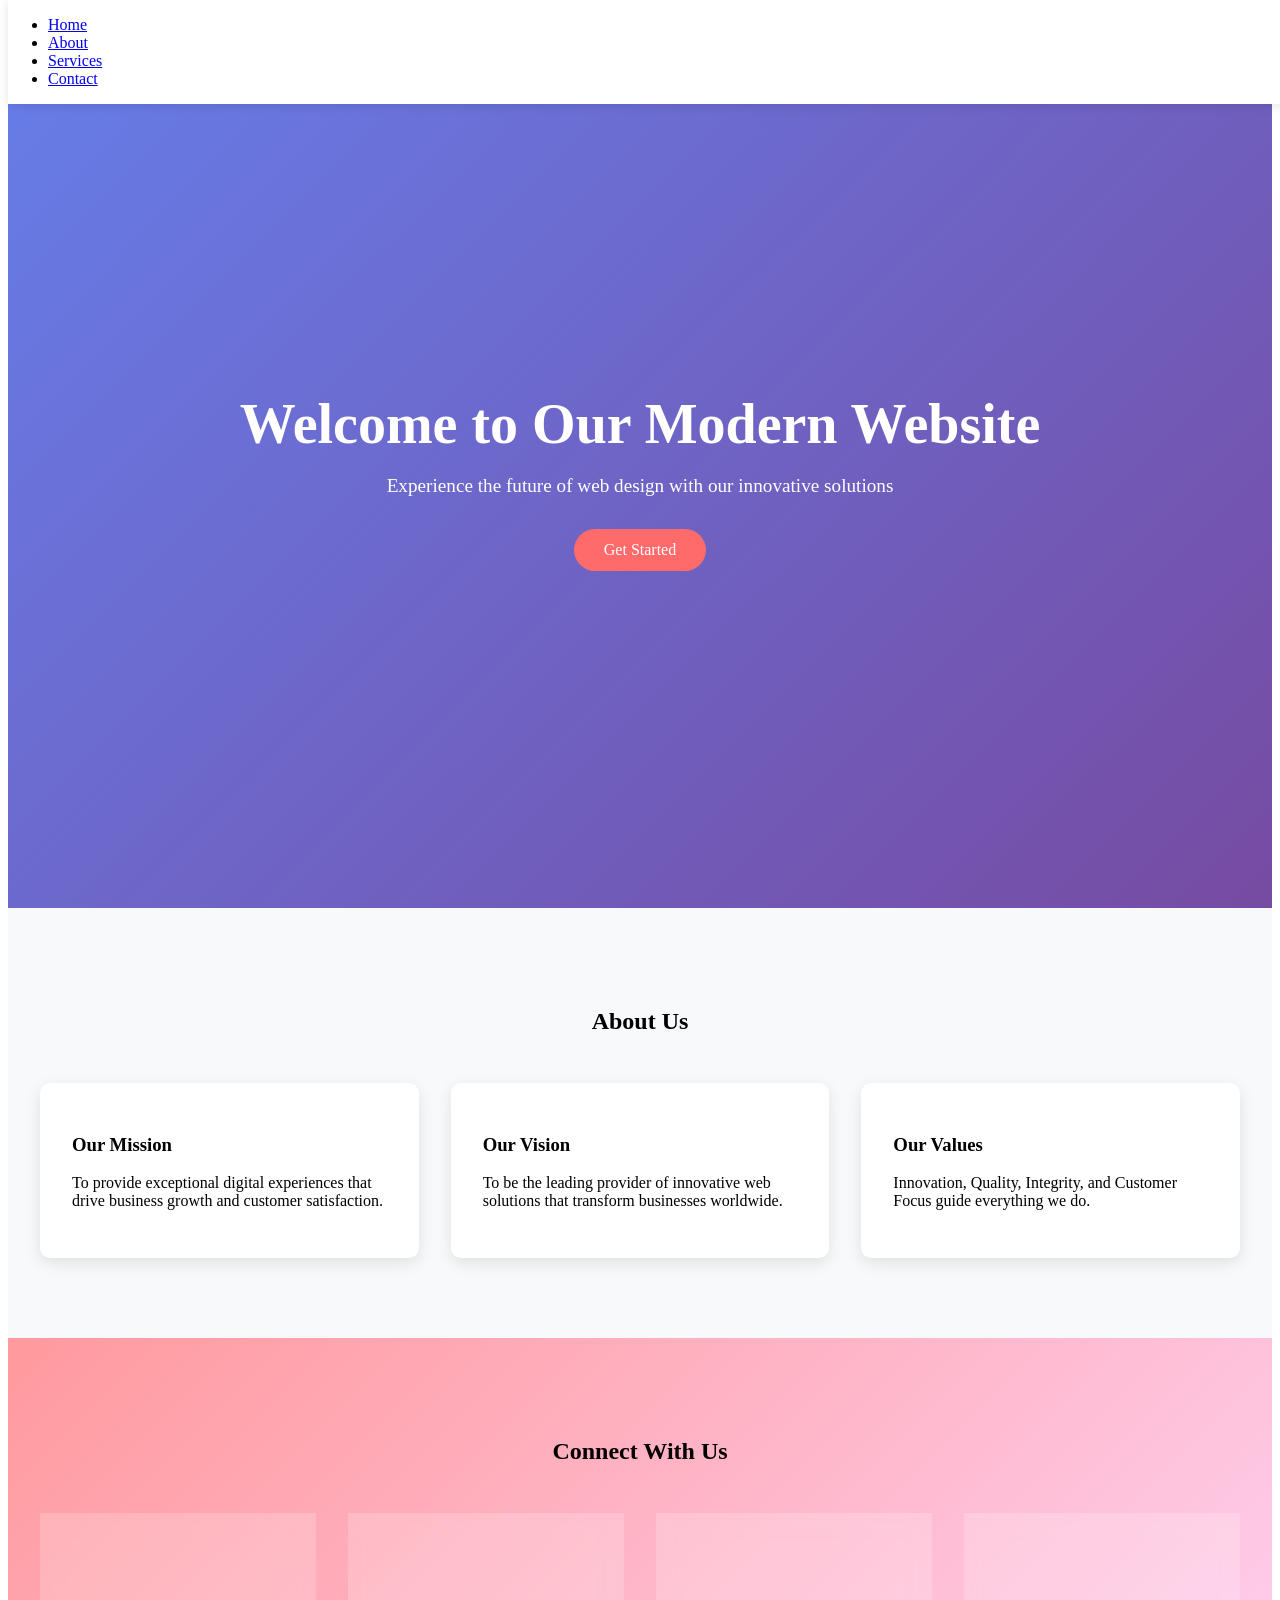
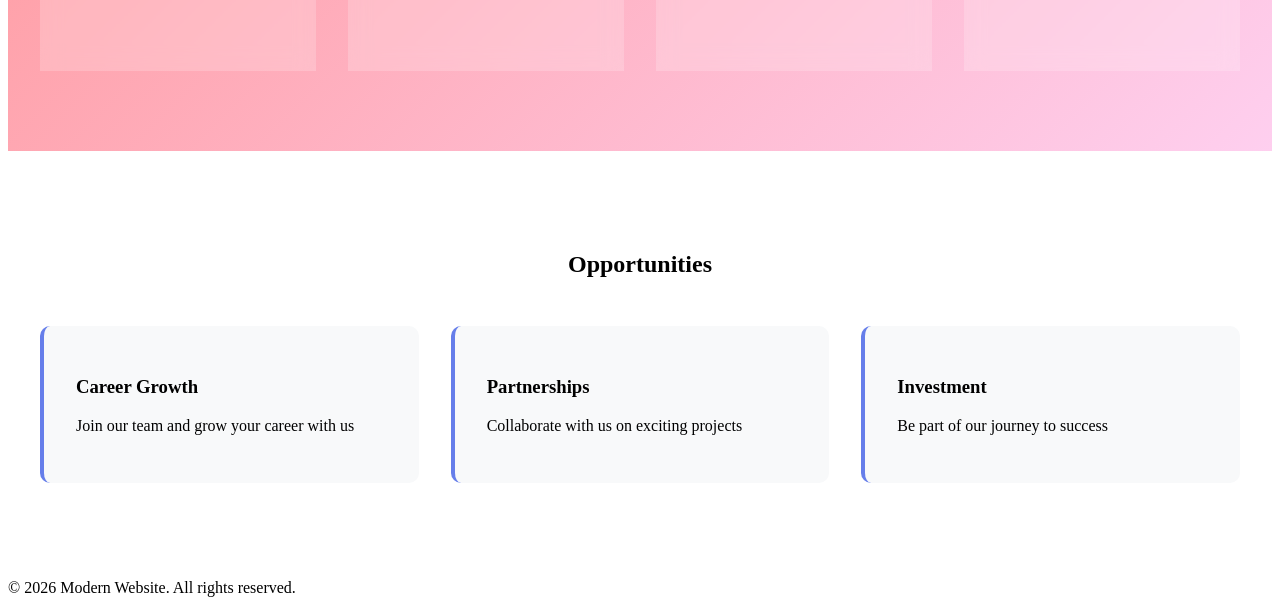
==== docs/homepage.html @ dc1766ad "changed and renamed the index file to homepage html for clarity" ====
<!DOCTYPE html>
<html lang="en">
<head>
    <meta charset="UTF-8">
    <meta name="viewport" content="width=device-width, initial-scale=1.0">
    <title>Modern Homepage</title>
    <link rel="stylesheet" href="assets/css/main.css">
    <link rel="stylesheet" href="assets/css/custom.css">
</head>
<body>
    <div id="page-wrapper">
        <header id="header">
            <nav>
                <ul>
                    <li><a href="#home">Home</a></li>
                    <li><a href="#about">About</a></li>
                    <li><a href="#services">Services</a></li>
                    <li><a href="#contact">Contact</a></li>
                </ul>
            </nav>
        </header>

        <main>
            <section id="home" class="hero">
                <div class="particles">
                    <div class="particle particle-1"></div>
                    <div class="particle particle-2"></div>
                    <div class="particle particle-3"></div>
                    <div class="particle particle-4"></div>
                    <div class="particle particle-5"></div>
                </div>
                <div class="hero-content">
                    <h1>Welcome to Our Modern Website</h1>
                    <p>Experience the future of web design with our innovative solutions</p>
                    <a href="#about" class="cta-button">Get Started</a>
                </div>
            </section>

            <section id="about" class="about">
                <div class="container">
                    <h2 class="section-title">About Us</h2>
                    <div class="grid-container">
                        <div class="grid-item">
							<h3>Our Mission</h3>
                            <p>To provide exceptional digital experiences that drive business growth and customer satisfaction.</p>
                        </div>
                        <div class="grid-item">
                            <h3>Our Vision</h3>
                            <p>To be the leading provider of innovative web solutions that transform businesses worldwide.</p>
                        </div>
                        <div class="grid-item">
                            <h3>Our Values</h3>
                            <p>Innovation, Quality, Integrity, and Customer Focus guide everything we do.</p>
                        </div>
                    </div>
                </div>
            </section>

            <section id="social" class="social">
                <div class="container">
                    <h2 class="section-title">Connect With Us</h2>
                    <div class="social-grid">
                        <a href="#" class="social-link">
                            <h3>Facebook</h3>
                            <p>Join our community</p>
                        </a>
                        <a href="#" class="social-link">
                            <h3>Twitter</h3>
                            <p>Follow our updates</p>
                        </a>
                        <a href="#" class="social-link">
                            <h3>LinkedIn</h3>
                            <p>Professional network</p>
                        </a>
                        <a href="#" class="social-link">
                            <h3>Instagram</h3>
                            <p>See our work</p>
                        </a>
                    </div>
                </div>
            </section>

            <section id="opportunities" class="opportunities">
                <div class="container">
                    <h2 class="section-title">Opportunities</h2>
                    <div class="opportunities-grid">
                        <div class="opportunity-card">
                            <h3>Career Growth</h3>
                            <p>Join our team and grow your career with us</p>
                        </div>
						<div class="opportunity-card">
                            <h3>Partnerships</h3>
                            <p>Collaborate with us on exciting projects</p>
                        </div>
                        <div class="opportunity-card">
                            <h3>Investment</h3>
                            <p>Be part of our journey to success</p>
                        </div>
                    </div>
                </div>
            </section>
        </main>

        <footer>
            <p>&copy; 2026 Modern Website. All rights reserved.</p>
        </footer>

        <div class="popup" id="newsletterPopup">
            <div class="popup-content">
                <span class="close-popup">&times;</span>
                <h3>Subscribe to our Newsletter</h3>
				<p>Stay updated with our latest news and offers</p>
                <form>
                    <input type="email" placeholder="Enter your email" required>
                    <button type="submit">Subscribe</button>
                </form>
            </div>
        </div>
    </div>

    <script src="assets/js/main.js"></script>
</body>
</html>
---- docs/assets/css/custom.css ----
/* Custom styles for the homepage */

/* Header styles */
body #page-wrapper #header {
    background-color: #fff;
    box-shadow: 0 2px 10px rgba(0,0,0,0.1);
    position: fixed;
    top: 0;
    width: 100%;
    z-index: 1000;
    transition: all 0.3s ease;
}

body #page-wrapper #header.scrolled {
    background-color: rgba(255, 255, 255, 0.95);
    backdrop-filter: blur(10px);
}

/* Hero section */
.hero {
    height: 100vh;
    display: flex;
    align-items: center;
    justify-content: center;
    text-align: center;
    background: linear-gradient(135deg, #667eea 0%, #764ba2 100%);
    color: white;
    position: relative;
    overflow: hidden;
}

.hero-content h1 {
    font-size: 3.5rem;
    margin-bottom: 1rem;
    animation: fadeInDown 1s ease;
}

.hero-content p {
    font-size: 1.2rem;
    margin-bottom: 2rem;
    animation: fadeInUp 1s ease;
}

.cta-button {
    display: inline-block;
    padding: 12px 30px;
    background-color: #ff6b6b;
    color: white;
    text-decoration: none;
    border-radius: 30px;
    transition: all 0.3s ease;
    animation: pulse 2s infinite;
}

.cta-button:hover {
    background-color: #ff5252;
    transform: translateY(-2px);
    box-shadow: 0 5px 15px rgba(255, 107, 107, 0.4);
}

/* About section */
.about {
    padding: 80px 0;
    background-color: #f8f9fa;
}

.section-title {
    text-align: center;
    margin-bottom: 3rem;
}

.grid-container {
    display: grid;
    grid-template-columns: repeat(auto-fit, minmax(300px, 1fr));
    gap: 2rem;
    max-width: 1200px;
    margin: 0 auto;
    padding: 0 2rem;
}

.grid-item {
    background: white;
    padding: 2rem;
    border-radius: 10px;
    box-shadow: 0 5px 15px rgba(0,0,0,0.1);
    transition: transform 0.3s ease;
}

.grid-item:hover {
    transform: translateY(-5px);
}

/* Social section */
.social {
    padding: 80px 0;
    background: linear-gradient(135deg, #ff9a9e 0%, #fecfef 100%);
}

.social-grid {
    display: grid;
    grid-template-columns: repeat(auto-fit, minmax(250px, 1fr));
    gap: 2rem;
    max-width: 1200px;
    margin: 0 auto;
    padding: 0 2rem;
}

.social-link {
    display: block;
    background: rgba(255,255,255,0.2);
    padding: 2rem;
    text-align: center;
    border-radius: 10px;
    color: white;
    text-decoration: none;
    backdrop-filter: blur(10px);
    transition: all 0.3s ease;
}

.social-link:hover {
    background: rgba(255,255,255,0.3);
    transform: scale(1.05);
}

/* Opportunities section */
.opportunities {
    padding: 80px 0;
    background-color: white;
}

.opportunities-grid {
    display: grid;
    grid-template-columns: repeat(auto-fit, minmax(300px, 1fr));
    gap: 2rem;
    max-width: 1200px;
    margin: 0 auto;
    padding: 0 2rem;
}

.opportunity-card {
    background: #f8f9fa;
    padding: 2rem;
    border-radius: 10px;
    border-left: 4px solid #667eea;
    transition: all 0.3s ease;
}

.opportunity-card:hover {
    box-shadow: 0 10px 25px rgba(0,0,0,0.1);
    transform: translateY(-3px);
}

/* Popup */
.popup {
    position: fixed;
    top: 0;
    left: 0;
    width: 100%;
    height: 100%;
    background: rgba(0,0,0,0.8);
    display: flex;
    align-items: center;
    justify-content: center;
    z-index: 2000;
    opacity: 0;
    visibility: hidden;
    transition: all 0.3s ease;
}

.popup.active {
    opacity: 1;
    visibility: visible;
}

.popup-content {
    background: white;
    padding: 2rem;
    border-radius: 10px;
    max-width: 500px;
    width: 90%;
    text-align: center;
    transform: scale(0.7);
    transition: transform 0.3s ease;
}

.popup.active .popup-content {
    transform: scale(1);
}

.close-popup {
    position: absolute;
    top: 15px;
    right: 20px;
    font-size: 1.5rem;
    cursor: pointer;
}

/* Particles */
.particle {
    position: absolute;
    border-radius: 50%;
    pointer-events: none;
    z-index: -1;
}

.particle-1 {
    width: 20px;
    height: 20px;
    background: rgba(255, 255, 255, 0.1);
    top: 10%;
    left: 20%;
}

.particle-2 {
    width: 15px;
    height: 15px;
    background: rgba(255, 255, 255, 0.15);
    top: 30%;
    left: 80%;
}

.particle-3 {
    width: 25px;
    height: 25px;
    background: rgba(255, 255, 255, 0.08);
    top: 60%;
    left: 15%;
}

.particle-4 {
    width: 18px;
    height: 18px;
    background: rgba(255, 255, 255, 0.12);
    top: 80%;
    left: 70%;
}

.particle-5 {
    width: 22px;
    height: 22px;
    background: rgba(255, 255, 255, 0.09);
    top: 45%;
    left: 50%;
}

/* Animations */
@keyframes fadeInDown {
    from {
        opacity: 0;
        transform: translateY(-30px);
    }
    to {
        opacity: 1;
        transform: translateY(0);
    }
}

@keyframes fadeInUp {
    from {
        opacity: 0;
        transform: translateY(30px);
    }
    to {
        opacity: 1;
        transform: translateY(0);
    }
}

@keyframes pulse {
    0% {
        transform: scale(1);
    }
    50% {
        transform: scale(1.05);
    }
    100% {
        transform: scale(1);
    }
}

/* Responsive design */
@media (max-width: 768px) {
    .hero-content h1 {
        font-size: 2.5rem;
    }
    
    .grid-container,
    .social-grid,
    .opportunities-grid {
        grid-template-columns: 1fr;
        padding: 0 1rem;
    }
    
    .section-title {
        font-size: 2rem;
    }
}
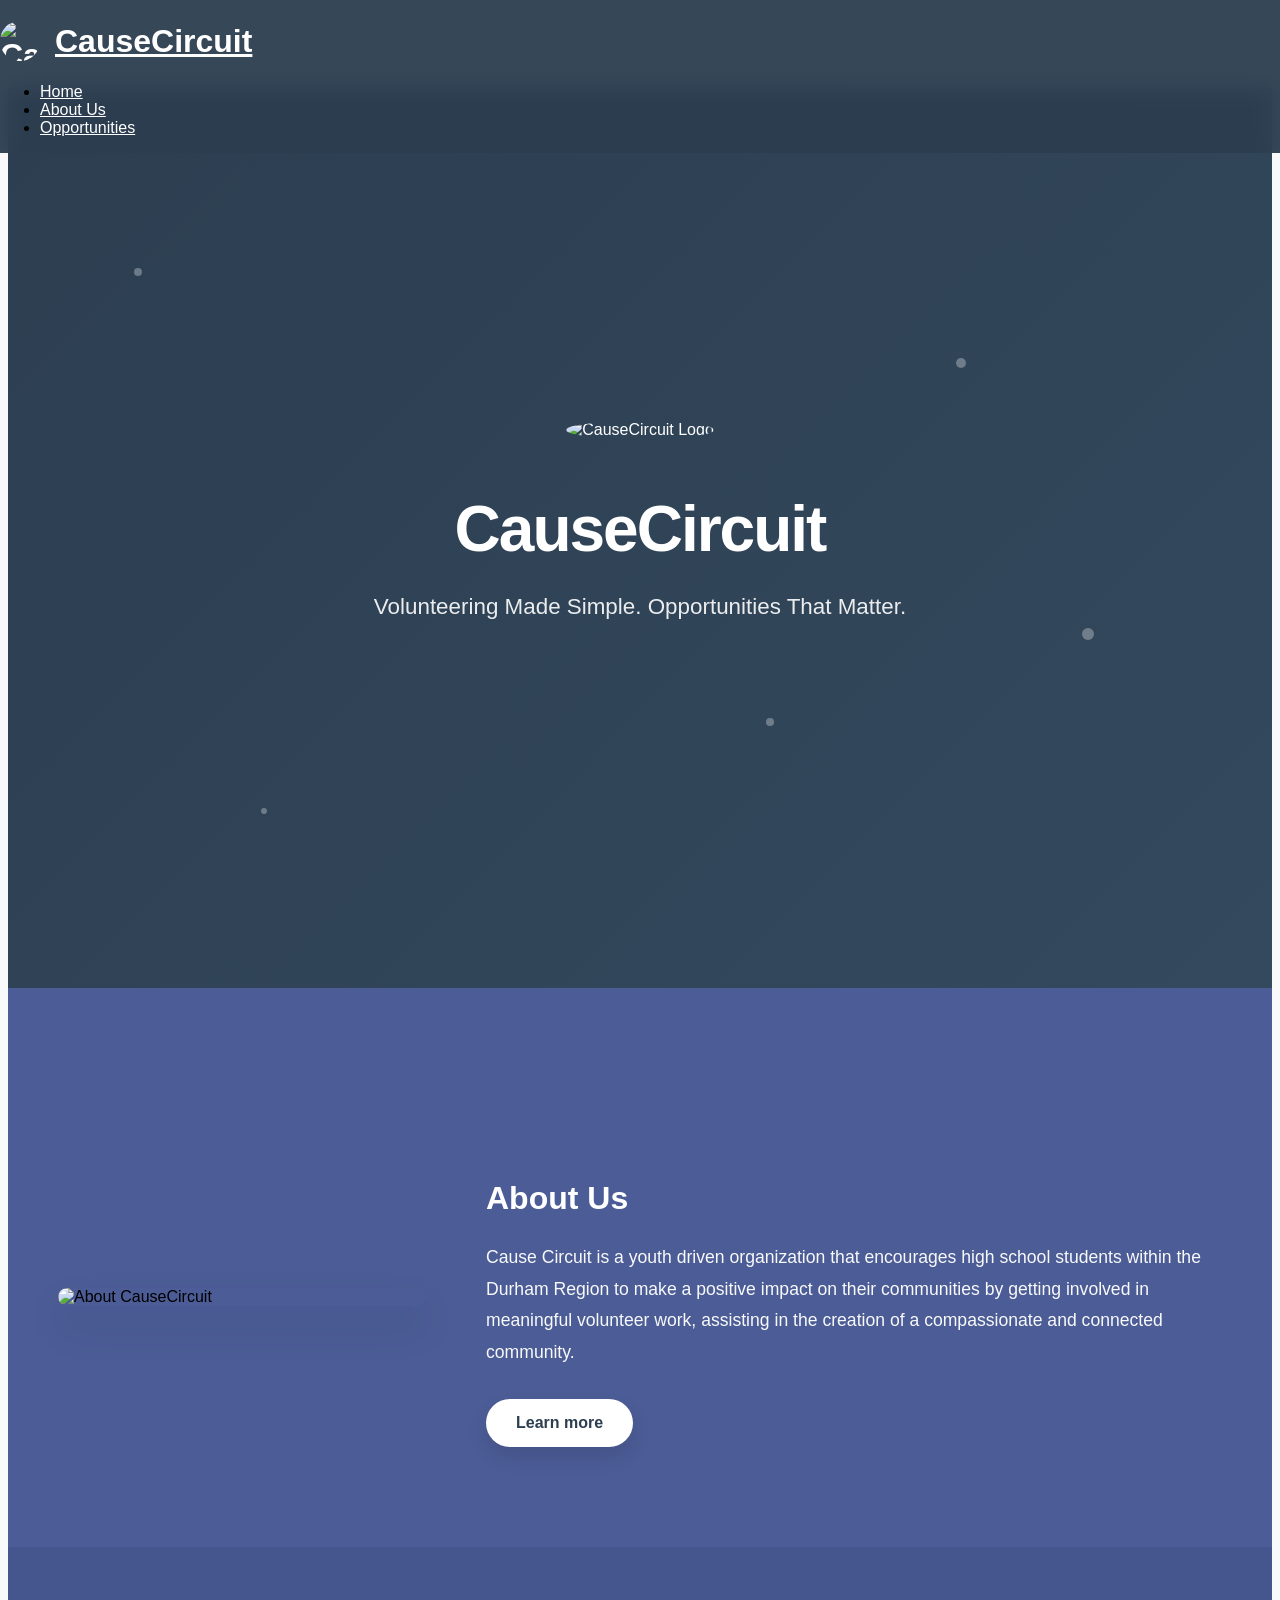
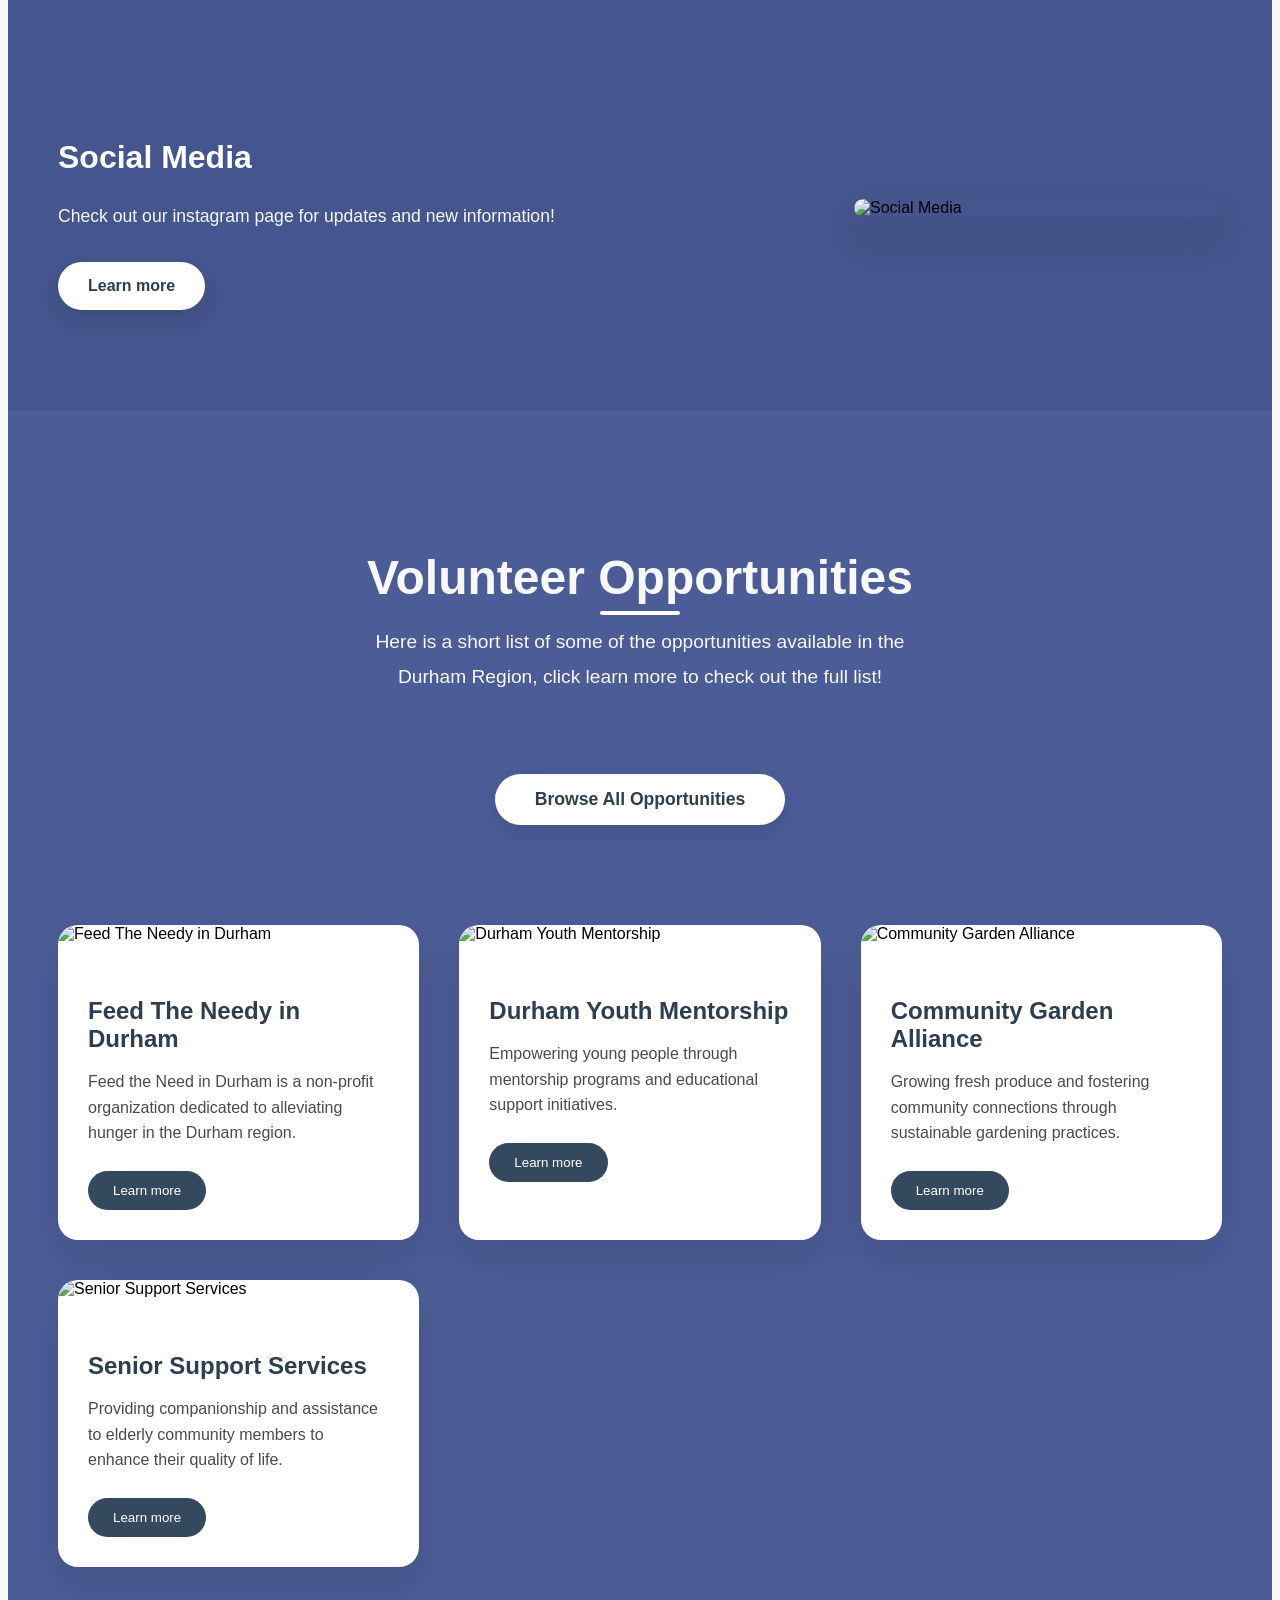
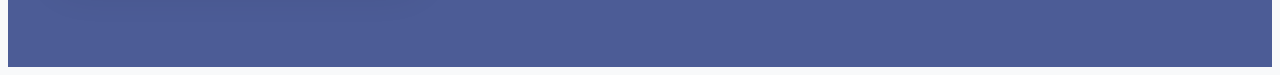
==== commit 0fe77963: "Update homepage.html" ====
--- a/docs/homepage.html
+++ b/docs/homepage.html
@@ -1,123 +1,883 @@
-<!DOCTYPE html>
-<html lang="en">
+<!DOCTYPE HTML>
+
+<html>
+
 <head>
-    <meta charset="UTF-8">
-    <meta name="viewport" content="width=device-width, initial-scale=1.0">
-    <title>Modern Homepage</title>
-    <link rel="stylesheet" href="assets/css/main.css">
-    <link rel="stylesheet" href="assets/css/custom.css">
+	<title>CauseCircuit</title>
+	<meta charset="utf-8" />
+	<link rel="shortcut icon" type="x-icon" href="images/causecircuit-logo.png">
+	<meta name="viewport" content="width=device-width, initial-scale=1, user-scalable=no" />
+	<link rel="stylesheet" href="assets/css/main.css" />
+	<noscript>
+		<link rel="stylesheet" href="assets/css/noscript.css" />
+	</noscript>
+	<style>
+		/* Header Override Styles */
+		#header {
+			position: fixed !important;
+			top: 0 !important;
+			left: 0 !important;
+			right: 0 !important;
+			width: 100% !important;
+			z-index: 10000 !important;
+			background: rgba(44, 62, 80, 0.95) !important;
+			backdrop-filter: blur(10px) !important;
+			opacity: 1 !important;
+			visibility: visible !important;
+			transform: translateY(0) !important;
+			transition: all 0.3s ease !important;
+		}
+
+		#header h1 {
+			display: flex !important;
+			align-items: center !important;
+		}
+
+		#header h1 a {
+			color: white !important;
+			display: flex !important;
+			align-items: center !important;
+		}
+
+		/* Header Logo Styling */
+		.header-logo {
+			width: 40px;
+			height: 40px;
+			border-radius: 50%;
+			margin-right: 15px;
+			object-fit: cover;
+		}
+
+		#header #nav ul.links li a {
+			color: white !important;
+		}
+
+		#header #nav ul.links li a:hover {
+			color: white !important;
+		}
+
+		#header #mobile-menu-toggle {
+			color: white !important;
+		}
+
+		body {
+			background: #f8f9fa;
+			font-family: 'Arial', sans-serif;
+			overflow-x: hidden;
+			padding-top: 80px;
+		}
+
+		/* Hero Section */
+		.hero-section {
+			background: linear-gradient(135deg, #2c3e50 0%, #34495e 100%);
+			height: 100vh;
+			display: flex;
+			align-items: center;
+			justify-content: center;
+			text-align: center;
+			position: relative;
+			overflow: hidden;
+		}
+
+		.hero-content {
+			color: white;
+			max-width: 800px;
+			padding: 0 20px;
+			animation: fadeInUp 1.5s ease-out;
+		}
+
+		/* Hero Logo Styling */
+		.logo {
+			margin-bottom: 40px;
+		}
+
+		.logo-img {
+			width: 120px;
+			height: 120px;
+			border-radius: 50%;
+			object-fit: cover;
+		}
+
+		.hero-content h1 {
+			font-size: 4rem;
+			font-weight: 700;
+			margin-bottom: 20px;
+			letter-spacing: -2px;
+		}
+
+		.hero-content p {
+			font-size: 1.4rem;
+			margin-bottom: 30px;
+			opacity: 0.9;
+			line-height: 1.6;
+			font-family: Raleway, Helvetica, sans-serif;
+		}
+
+		/* Floating particles */
+		.particle {
+			position: absolute;
+			background: rgba(255, 255, 255, 0.3);
+			border-radius: 50%;
+			animation: float 6s ease-in-out infinite;
+		}
+
+		.particle-1 {
+			top: 20%; 
+			left: 10%; 
+			width: 8px; 
+			height: 8px; 
+			animation-delay: 0s;
+		}
+
+		.particle-2 {
+			top: 60%; 
+			left: 85%; 
+			width: 12px; 
+			height: 12px; 
+			animation-delay: 2s;
+		}
+
+		.particle-3 {
+			top: 80%; 
+			left: 20%; 
+			width: 6px; 
+			height: 6px; 
+			animation-delay: 4s;
+		}
+
+		.particle-4 {
+			top: 30%; 
+			left: 75%; 
+			width: 10px; 
+			height: 10px; 
+			animation-delay: 1s;
+		}
+
+		.particle-5 {
+			top: 70%; 
+			left: 60%; 
+			width: 8px; 
+			height: 8px; 
+			animation-delay: 3s;
+		}
+
+		/* Content Sections */
+		.content-section {
+			padding: 100px 0;
+			position: relative;
+		}
+
+		.section-blue {
+			background: #4C5C96;
+		}
+
+		.section-alt {
+			background: #45558D;
+		}
+
+		.container {
+			max-width: 1200px;
+			margin: 0 auto;
+			padding: 0 50px;
+		}
+
+		.section-header {
+			text-align: center;
+			margin-bottom: 80px;
+			opacity: 0;
+			transform: translateY(30px);
+			transition: all 0.8s ease;
+		}
+
+		.section-header.animate {
+			opacity: 1;
+			transform: translateY(0);
+		}
+
+		.section-header h2 {
+			font-size: 3rem;
+			color: #f8f9fa;
+			margin-bottom: 20px;
+			font-weight: 600;
+			position: relative;
+		}
+
+		.section-header h2::after {
+			content: '';
+			position: absolute;
+			bottom: -10px;
+			left: 50%;
+			transform: translateX(-50%);
+			width: 80px;
+			height: 4px;
+			background: white;
+			border-radius: 2px;
+		}
+
+		.section-header p {
+			font-size: 1.2rem;
+			color: #f8f9fa;
+			line-height: 1.8;
+			max-width: 600px;
+			margin: 0 auto;
+			font-family: Raleway, Helvetica, sans-serif;
+		}
+
+		/* About Section Grid */
+		.about-grid {
+			display: grid;
+			grid-template-columns: 1fr 2fr;
+			gap: 60px;
+			align-items: center;
+			margin-top: 60px;
+		}
+
+		.about-image {
+			position: relative;
+			border-radius: 20px;
+			overflow: hidden;
+			box-shadow: 0 20px 40px rgba(0, 0, 0, 0.1);
+		}
+
+		.about-image img {
+			width: 100%;
+			height: 400px;
+			object-fit: cover;
+		}
+
+		.about-content {
+			color: #f8f9fa;
+		}
+
+		.about-content h3 {
+			font-size: 2rem;
+			margin-bottom: 25px;
+			color: white;
+			font-weight: 600;
+		}
+
+		.about-content p {
+			font-size: 1.1rem;
+			line-height: 1.8;
+			margin-bottom: 30px;
+			font-family: Raleway, Helvetica, sans-serif;
+		}
+
+		.learn-more-btn {
+			display: inline-flex;
+			align-items: center;
+			background: white;
+			color: #2c3e50;
+			padding: 15px 30px;
+			text-decoration: none;
+			border-radius: 30px;
+			font-weight: 600;
+			transition: all 0.3s ease;
+			box-shadow: 0 10px 20px rgba(0, 0, 0, 0.1);
+		}
+
+		.learn-more-btn:hover {
+			transform: translateY(-2px);
+			box-shadow: 0 15px 30px rgba(0, 0, 0, 0.15);
+			background: #f8f9fa;
+			color: #007bff !important;
+		}
+
+		/* Social Media Section */
+		.social-grid {
+			display: grid;
+			grid-template-columns: 2fr 1fr;
+			gap: 60px;
+			align-items: center;
+			margin-top: 60px;
+		}
+
+		.social-content {
+			color: #f8f9fa;
+		}
+
+		.social-content h3 {
+			font-size: 2rem;
+			margin-bottom: 25px;
+			color: white;
+			font-weight: 600;
+		}
+
+		.social-content p {
+			font-size: 1.1rem;
+			line-height: 1.8;
+			margin-bottom: 30px;
+			font-family: Raleway, Helvetica, sans-serif;
+		}
+
+		.social-image {
+			position: relative;
+			border-radius: 20px;
+			overflow: hidden;
+			box-shadow: 0 20px 40px rgba(0, 0, 0, 0.1);
+		}
+
+		.social-image img {
+			width: 100%;
+			height: 400px;
+			object-fit: cover;
+		}
+
+		/* Opportunities Grid */
+		.opportunities-grid {
+			display: grid;
+			grid-template-columns: repeat(auto-fit, minmax(300px, 1fr));
+			gap: 40px;
+			margin-top: 60px;
+		}
+
+		.opportunity-card {
+			background: white;
+			border-radius: 20px;
+			overflow: hidden;
+			box-shadow: 0 20px 40px rgba(0, 0, 0, 0.1);
+			transition: all 0.4s ease;
+			opacity: 0;
+			transform: translateY(40px);
+			position: relative;
+		}
+
+		.opportunity-card::before {
+			content: '';
+			position: absolute;
+			top: 0;
+			left: -100%;
+			width: 100%;
+			height: 100%;
+			background: linear-gradient(90deg, transparent, rgba(255, 255, 255, 0.4), transparent);
+			transition: left 0.6s ease;
+		}
+
+		.opportunity-card:hover::before {
+			left: 100%;
+		}
+
+		.opportunity-card.animate {
+			opacity: 1;
+			transform: translateY(0);
+		}
+
+		.opportunity-card:hover {
+			transform: translateY(-10px);
+			box-shadow: 0 30px 60px rgba(0, 0, 0, 0.15);
+		}
+
+		.opportunity-card img {
+			width: 100%;
+			height: 200px;
+			object-fit: cover;
+		}
+
+		.card-content {
+			padding: 30px;
+		}
+
+		.card-content h3 {
+			font-size: 1.5rem;
+			color: #2c3e50;
+			margin-bottom: 15px;
+			font-weight: 600;
+		}
+
+		.card-content p {
+			color: #464c4d;
+			line-height: 1.6;
+			margin-bottom: 25px;
+			font-family: Raleway, Helvetica, sans-serif;
+		}
+
+		.card-btn {
+			display: inline-flex;
+			align-items: center;
+			background: #34495e;
+			color: white;
+			padding: 12px 25px;
+			text-decoration: none;
+			border-radius: 25px;
+			font-weight: 500;
+			transition: all 0.3s ease;
+			cursor: pointer;
+			border: none;
+		}
+
+		.card-btn:hover {
+			background: #2c3e50;
+			transform: translateY(-2px);
+		}
+
+		.browse-all-btn {
+			display: inline-flex;
+			align-items: center;
+			background: white;
+			color: #2c3e50;
+			padding: 15px 40px;
+			text-decoration: none;
+			border-radius: 30px;
+			font-weight: 600;
+			font-size: 1.1rem;
+			transition: all 0.3s ease;
+			box-shadow: 0 10px 20px rgba(0, 0, 0, 0.1);
+			margin-bottom: 40px;
+		}
+
+		.browse-all-btn:hover {
+			transform: translateY(-2px);
+			box-shadow: 0 15px 30px rgba(0, 0, 0, 0.15);
+			background: #f8f9fa;
+			color: #007bff !important;
+		}
+
+		/* Modern Popup Styling */
+		.popup {
+			position: fixed;
+			top: 0;
+			left: 0;
+			width: 100%;
+			height: 100%;
+			background: rgba(0, 0, 0, 0.8);
+			backdrop-filter: blur(5px);
+			display: flex;
+			justify-content: center;
+			align-items: center;
+			opacity: 0;
+			visibility: hidden;
+			transition: all 0.3s ease;
+			z-index: 1000;
+		}
+
+		.popup.active {
+			opacity: 1;
+			visibility: visible;
+		}
+
+		.popup-content {
+			background: #2a2f3a;
+			border-radius: 20px;
+			padding: 0;
+			max-width: 600px;
+			width: 90%;
+			max-height: 80vh;
+			overflow-y: auto;
+			box-shadow: 0 25px 50px rgba(0, 0, 0, 0.5);
+			transform: scale(0.8);
+			transition: transform 0.3s ease;
+			position: relative;
+		}
+
+		.popup.active .popup-content {
+			transform: scale(1);
+		}
+
+		.popup-header {
+			position: relative;
+			border-radius: 20px 20px 0 0;
+			overflow: hidden;
+			height: 300px;
+		}
+
+		.popup-header img {
+			width: 100%;
+			height: 100%;
+			object-fit: cover;
+		}
+
+		.popup-title {
+			padding: 30px 30px 20px 30px;
+			color: #ffffff;
+			font-size: 2.5rem;
+			font-weight: 600;
+			margin: 0;
+			background: #2a2f3a;
+		}
+
+		.popup-body {
+			padding: 0 30px 30px 30px;
+			color: #e8e8e8;
+			line-height: 1.8;
+			font-size: 1.2rem;
+		}
+
+		.popup-body p {
+			margin: 0 0 20px 0;
+		}
+
+		.popup-info {
+			padding: 0 30px 10px 30px;
+			color: #b0b0b0;
+			font-size: 1rem;
+			border-bottom: 1px solid #404040;
+			margin-bottom: 20px;
+		}
+
+		.popup-info-item {
+			display: flex;
+			align-items: center;
+			margin-bottom: 10px;
+		}
+
+		.popup-info-item strong {
+			color: #4a90e2;
+			margin-right: 8px;
+			min-width: 80px;
+		}
+
+		.popup-info-item a {
+			color: #4a90e2;
+			text-decoration: none;
+			transition: color 0.3s ease;
+		}
+
+		.popup-info-item a:hover {
+			color: #357abd;
+		}
+
+		.popup-close {
+			position: static;
+			width: 100%;
+			height: 50px;
+			background: #4a90e2;
+			border: none;
+			border-radius: 0 0 20px 20px;
+			color: #ffffff;
+			font-size: 16px;
+			cursor: pointer;
+			display: flex;
+			align-items: center;
+			justify-content: center;
+			transition: all 0.3s ease;
+			margin-top: 10px;
+			font-weight: 500;
+		}
+
+		.popup-close:hover {
+			background: #357abd;
+		}
+
+		.popup-close::before {
+			content: 'Close';
+			font-size: 16px;
+			line-height: 1;
+		}
+
+		/* Animations */
+		@keyframes fadeInUp {
+			from {
+				opacity: 0;
+				transform: translateY(40px);
+			}
+			to {
+				opacity: 1;
+				transform: translateY(0);
+			}
+		}
+
+		@keyframes float {
+			0%, 100% {
+				transform: translateY(0px);
+			}
+			50% {
+				transform: translateY(-20px);
+			}
+		}
+
+		/* Responsive Design */
+		@media (max-width: 768px) {
+			.hero-content h1 {
+				font-size: 2.5rem;
+			}
+
+			.hero-content p {
+				font-size: 1.1rem;
+			}
+
+			.container {
+				padding: 0 25px;
+			}
+
+			.section-header h2 {
+				font-size: 2rem;
+			}
+
+			.about-grid,
+			.social-grid {
+				grid-template-columns: 1fr;
+				gap: 30px;
+			}
+
+			.opportunities-grid {
+				grid-template-columns: 1fr;
+				gap: 30px;
+			}
+
+			.content-section {
+				padding: 60px 0;
+			}
+
+			.popup-content {
+				width: 95%;
+				margin: 20px;
+			}
+			
+			.popup-title {
+				font-size: 1.5rem;
+				padding: 15px 20px 10px 20px;
+			}
+			
+			.popup-body {
+				padding: 0 20px 20px 20px;
+				font-size: 1.1rem;
+			}
+
+			.popup-info {
+				padding: 0 20px 10px 20px;
+			}
+			
+			.popup-header {
+				height: 250px;
+			}
+
+			/* Mobile header logo adjustments */
+			.header-logo {
+				width: 35px;
+				height: 35px;
+				margin-right: 10px;
+			}
+		}
+	</style>
 </head>
-<body>
-    <div id="page-wrapper">
-        <header id="header">
-            <nav>
-                <ul>
-                    <li><a href="#home">Home</a></li>
-                    <li><a href="#about">About</a></li>
-                    <li><a href="#services">Services</a></li>
-                    <li><a href="#contact">Contact</a></li>
-                </ul>
-            </nav>
-        </header>
-
-        <main>
-            <section id="home" class="hero">
-                <div class="particles">
-                    <div class="particle particle-1"></div>
-                    <div class="particle particle-2"></div>
-                    <div class="particle particle-3"></div>
-                    <div class="particle particle-4"></div>
-                    <div class="particle particle-5"></div>
-                </div>
-                <div class="hero-content">
-                    <h1>Welcome to Our Modern Website</h1>
-                    <p>Experience the future of web design with our innovative solutions</p>
-                    <a href="#about" class="cta-button">Get Started</a>
-                </div>
-            </section>
-
-            <section id="about" class="about">
-                <div class="container">
-                    <h2 class="section-title">About Us</h2>
-                    <div class="grid-container">
-                        <div class="grid-item">
-							<h3>Our Mission</h3>
-                            <p>To provide exceptional digital experiences that drive business growth and customer satisfaction.</p>
-                        </div>
-                        <div class="grid-item">
-                            <h3>Our Vision</h3>
-                            <p>To be the leading provider of innovative web solutions that transform businesses worldwide.</p>
-                        </div>
-                        <div class="grid-item">
-                            <h3>Our Values</h3>
-                            <p>Innovation, Quality, Integrity, and Customer Focus guide everything we do.</p>
-                        </div>
-                    </div>
-                </div>
-            </section>
-
-            <section id="social" class="social">
-                <div class="container">
-                    <h2 class="section-title">Connect With Us</h2>
-                    <div class="social-grid">
-                        <a href="#" class="social-link">
-                            <h3>Facebook</h3>
-                            <p>Join our community</p>
-                        </a>
-                        <a href="#" class="social-link">
-                            <h3>Twitter</h3>
-                            <p>Follow our updates</p>
-                        </a>
-                        <a href="#" class="social-link">
-                            <h3>LinkedIn</h3>
-                            <p>Professional network</p>
-                        </a>
-                        <a href="#" class="social-link">
-                            <h3>Instagram</h3>
-                            <p>See our work</p>
-                        </a>
-                    </div>
-                </div>
-            </section>
-
-            <section id="opportunities" class="opportunities">
-                <div class="container">
-                    <h2 class="section-title">Opportunities</h2>
-                    <div class="opportunities-grid">
-                        <div class="opportunity-card">
-                            <h3>Career Growth</h3>
-                            <p>Join our team and grow your career with us</p>
-                        </div>
-						<div class="opportunity-card">
-                            <h3>Partnerships</h3>
-                            <p>Collaborate with us on exciting projects</p>
-                        </div>
-                        <div class="opportunity-card">
-                            <h3>Investment</h3>
-                            <p>Be part of our journey to success</p>
-                        </div>
-                    </div>
-                </div>
-            </section>
-        </main>
-
-        <footer>
-            <p>&copy; 2026 Modern Website. All rights reserved.</p>
-        </footer>
-
-        <div class="popup" id="newsletterPopup">
-            <div class="popup-content">
-                <span class="close-popup">&times;</span>
-                <h3>Subscribe to our Newsletter</h3>
-				<p>Stay updated with our latest news and offers</p>
-                <form>
-                    <input type="email" placeholder="Enter your email" required>
-                    <button type="submit">Subscribe</button>
-                </form>
-            </div>
-        </div>
-    </div>
-
-    <script src="assets/js/main.js"></script>
+
+<body class="is-preload">
+	<div class="popup" id="popup">
+  		<div class="popup-content" id="popup-content"></div>
+	</div>
+
+	<!-- Page Wrapper -->
+	<div id="page-wrapper">
+
+		<!-- Header -->
+		<header id="header">
+			<h1><a href="index.html"><img src="images/causecircuit-logo.png" alt="CauseCircuit Logo" class="header-logo">CauseCircuit</a></h1>
+
+			<!-- Desktop Navigation -->
+			<nav id="nav">
+				<ul class="links">
+					<li><a href="index.html">Home</a></li>
+					<li><a href="aboutus.html">About Us</a></li>
+					<li><a href="opportunities.html">Opportunities</a></li>
+				</ul>
+			</nav>
+
+			<!-- Mobile Menu Toggle -->
+			<a href="#mobile-menu" id="mobile-menu-toggle">
+				<span class="icon fa-bars"></span>
+			</a>
+		</header>
+
+		<!-- Hero Section -->
+		<section class="hero-section">
+			<div class="hero-content">
+				<div class="logo">
+					<img src="images/causecircuit-logo.png" alt="CauseCircuit Logo" class="logo-img">
+				</div>
+				<h1>CauseCircuit</h1>
+				<p>Volunteering Made Simple. Opportunities That Matter.</p>
+			</div>
+			<!-- Floating Particles -->
+			<div class="particle particle-1"></div>
+			<div class="particle particle-2"></div>
+			<div class="particle particle-3"></div>
+			<div class="particle particle-4"></div>
+			<div class="particle particle-5"></div>
+		</section>
+
+		<!-- About Section -->
+		<section class="content-section section-blue">
+			<div class="container">
+				<div class="about-grid">
+					<div class="about-image">
+						<img src="images/pic01.jpg" alt="About CauseCircuit" />
+					</div>
+					<div class="about-content">
+						<h3>About Us</h3>
+						<p>Cause Circuit is a youth driven organization that encourages high school students within the Durham Region to make a positive impact on their communities by getting involved in meaningful volunteer work, assisting in the creation of a compassionate and connected community.</p>
+						<a href="aboutus.html" class="learn-more-btn">Learn more</a>
+					</div>
+				</div>
+			</div>
+		</section>
+
+		<!-- Social Media Section -->
+		<section class="content-section section-alt">
+			<div class="container">
+				<div class="social-grid">
+					<div class="social-content">
+						<h3>Social Media</h3>
+						<p>Check out our instagram page for updates and new information!</p>
+						<a href="#" class="learn-more-btn">Learn more</a>
+					</div>
+					<div class="social-image">
+						<img src="images/pic02.jpg" alt="Social Media" />
+					</div>
+				</div>
+			</div>
+		</section>
+
+		<!-- Opportunities Section -->
+		<section class="content-section section-blue">
+			<div class="container">
+				<div class="section-header">
+					<h2>Volunteer Opportunities</h2>
+					<p>Here is a short list of some of the opportunities available in the Durham Region, click learn more to check out the full list!</p>
+				</div>
+				<div style="text-align: center;">
+					<a href="opportunities.html" class="browse-all-btn">Browse All Opportunities</a>
+				</div>
+				<div class="opportunities-grid">
+					<div class="opportunity-card">
+						<img src="images/organizationlogo/feedtheneedy.jpg" alt="Feed The Needy in Durham" />
+						<div class="card-content">
+							<h3>Feed The Needy in Durham</h3>
+							<p>Feed the Need in Durham is a non-profit organization dedicated to alleviating hunger in the Durham region.</p>
+							<button class="card-btn special" data-website="https://www.feedtheneedindurham.org" data-city="Oshawa">Learn more</button>
+						</div>
+					</div>
+					<div class="opportunity-card">
+						<img src="images/pic05.jpg" alt="Durham Youth Mentorship" />
+						<div class="card-content">
+							<h3>Durham Youth Mentorship</h3>
+							<p>Empowering young people through mentorship programs and educational support initiatives.</p>
+							<button class="card-btn special" data-website="https://www.durhamyouthmentorship.ca" data-city="Whitby">Learn more</button>
+						</div>
+					</div>
+					<div class="opportunity-card">
+						<img src="images/pic06.jpg" alt="Community Garden Alliance" />
+						<div class="card-content">
+							<h3>Community Garden Alliance</h3>
+							<p>Growing fresh produce and fostering community connections through sustainable gardening practices.</p>
+							<button class="card-btn special" data-website="https://www.communitygardenalliance.org" data-city="Ajax">Learn more</button>
+						</div>
+					</div>
+					<div class="opportunity-card">
+						<img src="images/pic07.jpg" alt="Senior Support Services" />
+						<div class="card-content">
+							<h3>Senior Support Services</h3>
+							<p>Providing companionship and assistance to elderly community members to enhance their quality of life.</p>
+							<button class="card-btn special" data-website="https://www.seniorsupportdurham.ca" data-city="Pickering">Learn more</button>
+						</div>
+					</div>
+				</div>
+			</div>
+		</div>
+
+	</div>
+
+	<!-- Scripts -->
+	<script src="assets/js/jquery.min.js"></script>
+	<script src="assets/js/jquery.scrollex.min.js"></script>
+	<script src="assets/js/browser.min.js"></script>
+	<script src="assets/js/breakpoints.min.js"></script>
+	<script src="assets/js/util.js"></script>
+	<script src="assets/js/main.js"></script>
+
+	<script>
+		// Intersection Observer for animations
+		const observerOptions = {
+			threshold: 0.1,
+			rootMargin: '0px 0px -50px 0px'
+		};
+
+		const observer = new IntersectionObserver((entries) => {
+			entries.forEach(entry => {
+				if (entry.isIntersecting) {
+					entry.target.classList.add('animate');
+				}
+			});
+		}, observerOptions);
+
+		// Observe elements for animation
+		document.addEventListener('DOMContentLoaded', () => {
+			const elementsToAnimate = document.querySelectorAll('.section-header, .opportunity-card');
+			elementsToAnimate.forEach(el => observer.observe(el));
+
+			// Add staggered animation delays
+			document.querySelectorAll('.opportunity-card').forEach((card, index) => {
+				card.style.transitionDelay = `${index * 0.2}s`;
+			});
+		});
+
+		// Smooth parallax effect for hero section
+		window.addEventListener('scroll', () => {
+			const scrolled = window.pageYOffset;
+			const heroContent = document.querySelector('.hero-content');
+			if (heroContent) {
+				heroContent.style.transform = `translateY(${scrolled * 0.5}px)`;
+			}
+		});
+
+		// Get references to the popup elements
+		const popup = document.getElementById('popup');
+		const popupContent = document.getElementById('popup-content');
+
+		// Event delegation for "Learn more" buttons
+		document.addEventListener('click', function(event) {
+			if (event.target.classList.contains('special')) {
+				// Prevent the default link behavior
+				event.preventDefault();
+
+				// Get the parent opportunity card element of the clicked button
+				const card = event.target.closest('.opportunity-card');
+				if (card) {
+					// Extract data from the card
+					const organizationName = card.querySelector('h3').textContent;
+					const organizationImage = card.querySelector('img').src;
+					const organizationDescription = card.querySelector('p').textContent;
+					const website = event.target.getAttribute('data-website');
+					const city = event.target.getAttribute('data-city');
+
+					// Populate the popup content dynamically
+					popupContent.innerHTML = `
+						<h2 class="popup-title">${organizationName}</h2>
+						<div class="popup-header">
+							<img src="${organizationImage}" alt="${organizationName}" />
+						</div>
+						<div class="popup-info">
+							<div class="popup-info-item">
+								<strong>Website:</strong> <a href="${website}" target="_blank">${website}</a>
+							</div>
+							<div class="popup-info-item">
+								<strong>Location:</strong> ${city}
+							</div>
+						</div>
+						<div class="popup-body">
+							<p>${organizationDescription}</p>
+						</div>
+						<button class="popup-close"></button>
+					`;
+
+					// Show the popup
+					popup.classList.add('active');
+
+					// Add event listener for the close button inside the popup
+					popupContent.querySelector('.popup-close').addEventListener('click', () => {
+						popup.classList.remove('active');
+					});
+				}
+			}
+		});
+
+		// Event listener to close the popup when clicking outside its content
+		popup.addEventListener('click', (event) => {
+			if (event.target === popup) {
+				popup.classList.remove('active');
+			}
+		});
+	</script>
+
 </body>
+
 </html>
